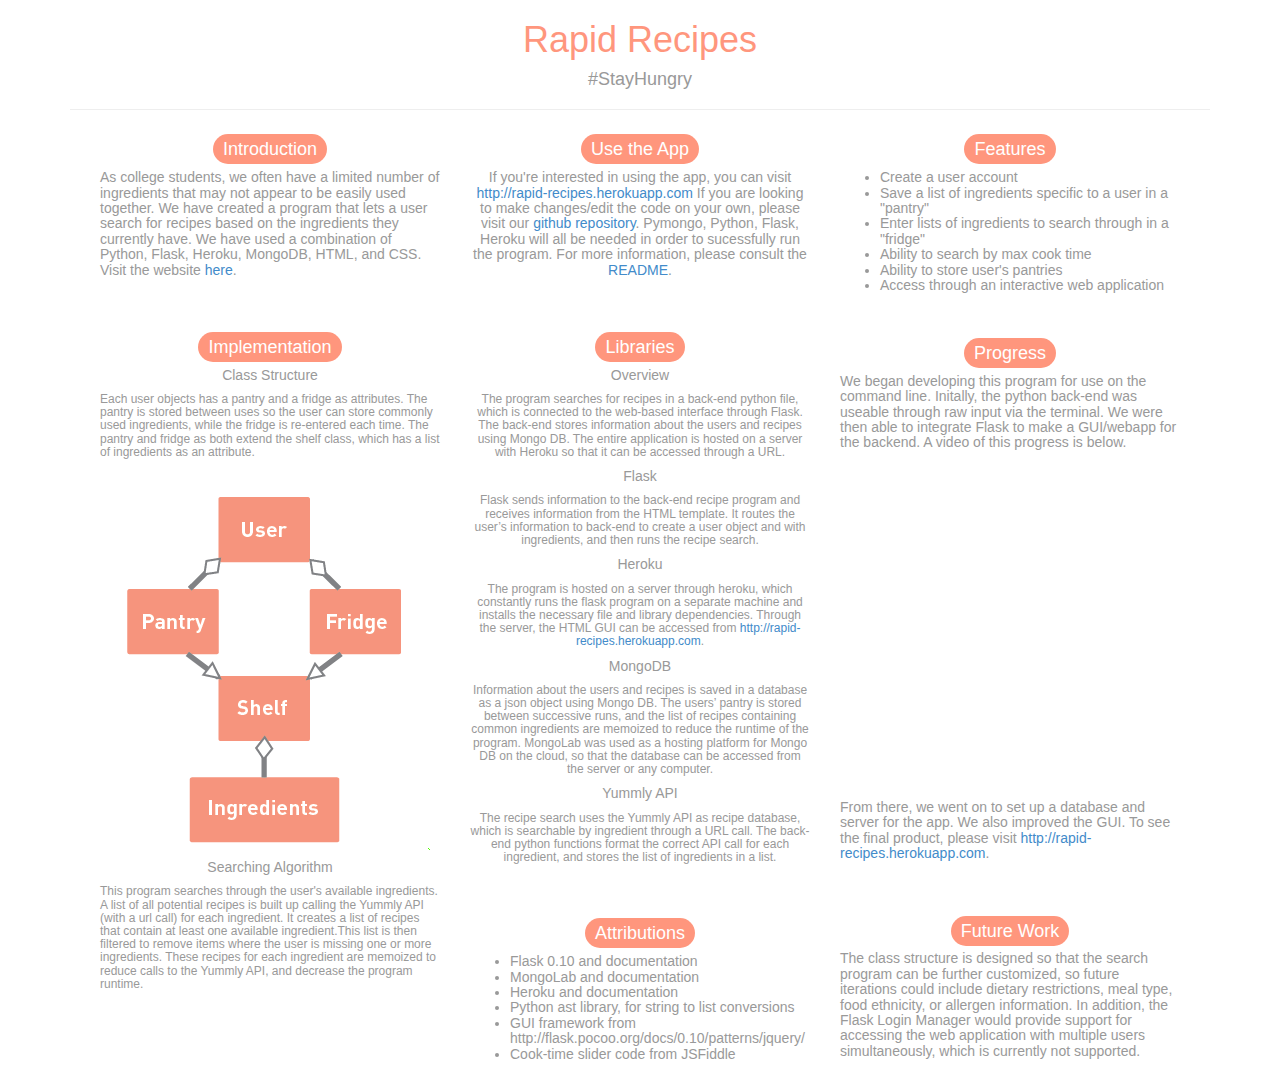
==== index.html @ 4960bc67 "more things" ====
<!DOCTYPE html>
<html lang="en">
  <head>
    <link href="../static/css/bootstrap.min.css" rel="stylesheet">
    <link href="../static/css/custom.css" rel="stylesheet">
  </head>
  <body>
    <div class="container"> 
      <div class="header">
        <center><h1> Rapid Recipes</h1>
        <h4 class = "text-muted">#StayHungry</h4>
      </center>
      </div>
      <hr/>
      <div>
          <div class="container">
            <div class="header">  
              <div class='col-md-4'>
                <center>
                <h4 class = "text-muted"><circles>Introduction</circles></h4>
              </center>
                <h5 class = "text-muted">
                  As college students, we often have a limited number of ingredients that may not appear to be easily used together. We have created a program that lets a user search for recipes based on the ingredients they currently have.  We have used a combination of Python, Flask, Heroku, MongoDB, HTML, and CSS.  Visit the website <a href = "http://rapid-recipes.herokuapp.com">here</a>.
                  <br>
                </h5>
                <br><br>
                <center>
              <h4 class = "text-muted"><circles>Implementation</circles></h4>
            </center>
                  <center>
                  <h5 class = "text-muted">Class Structure</h5>
                </center>
                <h6 class = "text-muted">Each user objects has a pantry and a fridge as attributes. The pantry is stored between uses so the user can store commonly used ingredients, while the fridge is re-entered each time. The pantry and fridge as both extend the shelf class, which has a list of ingredients as an attribute.</h6><br>
                <img src = "..\images\class.png">
                <center>
                  <h5 class = "text-muted">Searching Algorithm</h5>
                </center>
                <h6 class ="text-muted">This program searches through the user's available ingredients. A list of all potential recipes is built up calling the Yummly API (with a url call) for each ingredient. It creates a list of recipes that contain at least one available ingredient.This list is then filtered to remove items where the user is missing one or more ingredients. These recipes for each ingredient are memoized to reduce calls to the Yummly API, and decrease the program runtime.</h6><br><br>              
             </div>
            <div class='col-md-4'>
            <center>
            <h4 class = "text-muted"><circles>Use the App</circles></h4>
                <h5 class = "text-muted">
                  If you're interested in using the app, you can visit <a href = "http://rapid-recipes.herokuapp.com">http://rapid-recipes.herokuapp.com</a>
                  If you are looking to make changes/edit the code on your own, please visit our <a href ="https://github.com/aconsilvio/recipe_program">github repository</a>.  Pymongo, Python, Flask, Heroku will all be needed in order to sucessfully run the program.    For more information, please consult the <a href = "../README.md">README</a>.
                </h5>
                <br><br>
                <center>
            <h4 class = "text-muted"><circles>Libraries</circles></h4></center>
                <center>
                  <h5 class = "text-muted">Overview</h5>
                </center>
                <h6 class ="text-muted">
                  The program searches for recipes in a back-end python file, which is connected to the web-based interface through Flask. The back-end stores information about the users and recipes using Mongo DB. The entire application is hosted on a server with Heroku so that it can be accessed through a URL.
                </h6>
                <center>
                  <h5 class = "text-muted">Flask</h5>
                </center>
                <h6 class ="text-muted">
Flask sends information to the back-end recipe program and receives information from the HTML template. It routes the user’s information to back-end to create a user object and with ingredients, and then runs the recipe search.
                </h6>
                <center>
                  <h5 class = "text-muted">Heroku</h5>
                </center>
                <h6 class ="text-muted">
The program is hosted on a server through heroku, which constantly runs the flask program on a separate machine and installs the necessary file and library dependencies. Through the server, the HTML GUI can be accessed from <a href = "http://rapid-recipes.herokuapp.com">http://rapid-recipes.herokuapp.com</a>.
                </h6>
                  <center>
                  <h5 class = "text-muted">MongoDB</h5>
                </center>
                <h6 class ="text-muted">
Information about the users and recipes is saved in a database as a json object using Mongo DB. The users’ pantry is stored between successive runs, and the list of recipes containing common ingredients are memoized to reduce the runtime of the program. MongoLab was used as a hosting platform for Mongo DB on the cloud, so that the database can be accessed from the server or any computer.
                </h6>
                  <center>
                  <h5 class = "text-muted">Yummly API</h5>
                </center>
                <h6 class ="text-muted">
The recipe search uses the Yummly API as recipe database, which is searchable by ingredient through a URL call. The back-end python functions format the correct API call for each ingredient, and stores the list of ingredients in a list. 
                </h6>
                <br><br>
                 <center>
            <h4 class = "text-muted"><circles>Attributions</circles></h4>
          </center></center>
                <h5 class = "text-muted">
                  <ul>
<li>                  Flask 0.10 and documentation
<li>MongoLab and documentation
<li>Heroku and documentation
<li>Python ast library, for string to list conversions
<li>GUI framework from http://flask.pocoo.org/docs/0.10/patterns/jquery/
<li>Cook-time slider code from JSFiddle
</ul>
                </h5>          
            </div>
            <div class='col-md-4'>
              <center>
            <h4 class = "text-muted"><circles>Features</circles></h4>
          </center>
                <h5 class = "text-muted">
                  <ul>
<li>Create a user account
<li>Save a list of ingredients specific to a user in a "pantry"
<li>Enter lists of ingredients to search through in a "fridge"
<li>Ability to search by max cook time
<li>Ability to store user's pantries
<li>Access through an interactive web application
                </ul>
                <br><br>
              </h5>
                <center>
            <h4 class = "text-muted"><circles>Progress</circles></h4>
          </center>
                <h5 class = "text-muted">
                  We began developing this program for use on the command line.  Initally, the python back-end was useable through raw input via the terminal.  We were then able to integrate Flask to make a GUI/webapp for the backend.  A video of this progress is below.<br><br>

<iframe width="420" height="315" src="https://www.youtube.com/embed/gz53zR8MECc" frameborder="0" allowfullscreen></iframe>
<br><br>
                  From there, we went on to set up a database and server for the app.  We also improved the GUI.  To see the final product, please visit <a href = "http://rapid-recipes.herokuapp.com">http://rapid-recipes.herokuapp.com</a>.  
                </h5>
                <br><br>
                <center>
                <h4 class = "text-muted"><circles>Future Work</circles></h4>
              </center>
              <h5 class = "text-muted">
                The class structure is designed so that the search program can be further customized, so future iterations could include dietary restrictions, meal type, food ethnicity, or allergen information. In addition, the Flask Login Manager would provide support for accessing the web application with multiple users simultaneously, which is currently not supported. 

              </h5>
            </div>
            </div>
          </div>
          </div>
        </div>
          </form>
        </div>
      </div>
      </div>
    </div>
  </body>
</html>
---- static/css/custom.css ----
/* Slider code editing influenced form https://jsfiddle.net/leaverou/BNm8j/  */

input[type=range] {
    -webkit-appearance: none;
    background-color: silver;
    width: 200px;
    height:20px;
}

input[type="range"]::-webkit-slider-thumb {
     -webkit-appearance: none;
    background-color: #ff7452;
    opacity: 0.7;
    width: 10px;
    height: 26px;
}


.section {
	clear: both;
	padding: 0px;
	margin: 0px;
}


.group:before,
.group:after {
    content:"";
    display:table;
}
.group:after {
    clear:both;
}
.group {
    zoom:1; 
}
/* Creating column divs for images */
.col {
	display: block;
	float:left;
	margin: 1% 0 1% 1.6%;
}

.col:first-child { margin-left: 0; } 

@media only screen and (max-width: 480px) {
	.col { 
		margin: 1% 0 1% 0%;
	}
}
/* Hover code for images, based on http://stackoverflow.com/questions/19062383/css-color-overlay-on-image-hover */
.work-button {
  display: inline-block;
  background: none;
  transition: all 0.4s ease-in-out;
  padding: 0;
  width: 250px;
  height: 250px;
  position: relative;
}

.work-hover {
    float: right;
    width: 250px;
    height: 250px;
    position: relative;

}

.work-sub:hover, .work-hover:hover > .work-sub {
  background-color: #ff7452;
  opacity: .75;
  width: 250px;
  height: 250px;  
  position: absolute;

}

.work-sub {
  text-align: center;
  font-family: "Candal", Verdana, sans-serif;
  font-size: 1.5em;
  color: #fff;
  float: left;
  opacity: 0.0;
  transition: all 0.4s ease-in-out;
  width: 250px;
  height: 250px;
  position: absolute;

}

.work-sub2 {
  text-align: center;
  font-family: sans-serif;
  font-size: 1.1em;
  color: #fff;
  float: left;
  opacity: 0.0;
  transition: all 0.4s ease-in-out;
  width: 250px;
  height: 250px;
  position: absolute;

}
/* changes color of header text */
h1 {
  text-align: center;
  font-family: script,sans-serif;
  color: #ff7452;
  opacity: .75;

}
/* creates circles around text */
circles {
    border-radius: 75px;
    background: #ff7452;
    color : white;
    padding : 5px 10px;
    opacity: .75;
    /* http://stackoverflow.com/questions/9358882/how-to-make-a-circle-around-content-using-css */
}
/* adding a margin for forms */
.paddingdiv {
   margin-left: 35px;
}
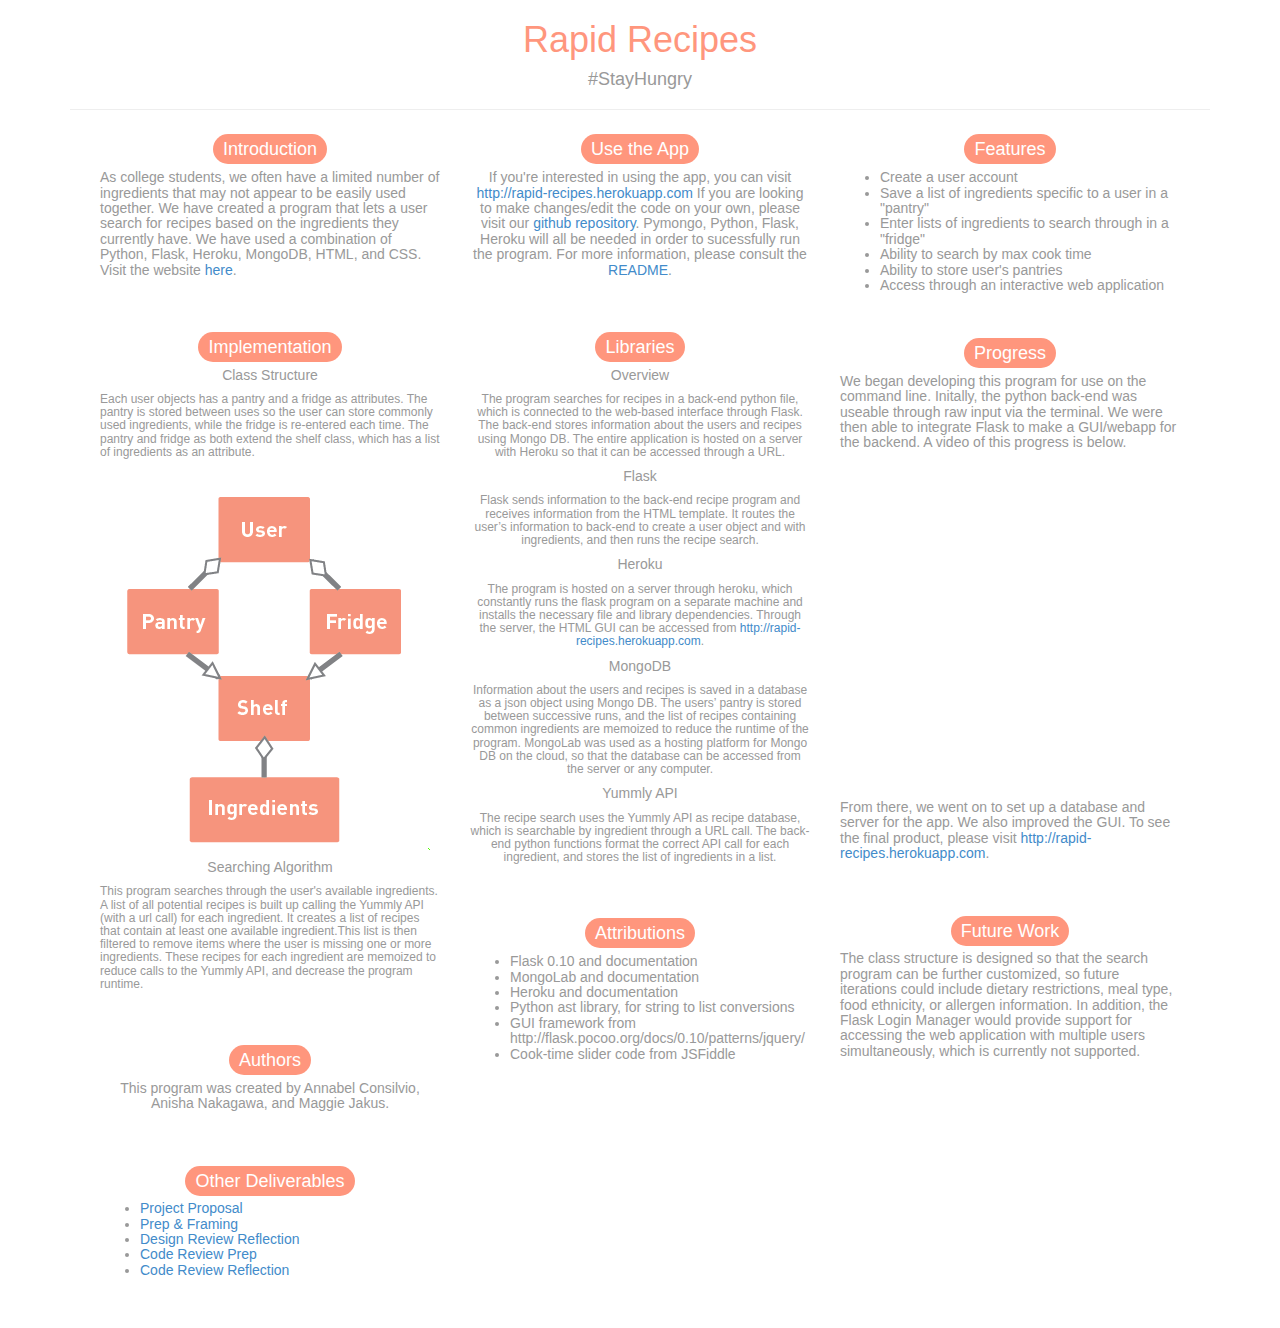
==== commit 2b0e11fc: "new index" ====
--- a/index.html
+++ b/index.html
@@ -1,8 +1,8 @@
 <!DOCTYPE html>
 <html lang="en">
   <head>
-    <link href="../static/css/bootstrap.min.css" rel="stylesheet">
-    <link href="../static/css/custom.css" rel="stylesheet">
+    <link href="./stylesheets/css/bootstrap.min.css" rel="stylesheet">
+    <link href="./stylesheets/css/custom.css" rel="stylesheet">
   </head>
   <body>
     <div class="container"> 
@@ -31,18 +31,37 @@
                   <h5 class = "text-muted">Class Structure</h5>
                 </center>
                 <h6 class = "text-muted">Each user objects has a pantry and a fridge as attributes. The pantry is stored between uses so the user can store commonly used ingredients, while the fridge is re-entered each time. The pantry and fridge as both extend the shelf class, which has a list of ingredients as an attribute.</h6><br>
-                <img src = "..\images\class.png">
+                <img src = "\images\class.png">
                 <center>
                   <h5 class = "text-muted">Searching Algorithm</h5>
                 </center>
-                <h6 class ="text-muted">This program searches through the user's available ingredients. A list of all potential recipes is built up calling the Yummly API (with a url call) for each ingredient. It creates a list of recipes that contain at least one available ingredient.This list is then filtered to remove items where the user is missing one or more ingredients. These recipes for each ingredient are memoized to reduce calls to the Yummly API, and decrease the program runtime.</h6><br><br>              
+                <h6 class ="text-muted">This program searches through the user's available ingredients. A list of all potential recipes is built up calling the Yummly API (with a url call) for each ingredient. It creates a list of recipes that contain at least one available ingredient.This list is then filtered to remove items where the user is missing one or more ingredients. These recipes for each ingredient are memoized to reduce calls to the Yummly API, and decrease the program runtime.</h6><br><br> 
+                <center>
+            <h4 class = "text-muted"><circles>Authors</circles></h4>
+                <h5 class = "text-muted">
+                 This program was created by Annabel Consilvio, Anisha Nakagawa, and Maggie Jakus.
+                </h5>
+              </center>
+                <br><br>   
+                <center>
+            <h4 class = "text-muted"><circles>Other Deliverables</circles></h4></center>
+                <h5 class = "text-muted">
+                 <ul>
+                  <li> <a href = "/images/SoftdesProjectProposal.pdf">Project Proposal</a>
+                  <li> <a href = "/images/PreparationandFraming.pdf">Prep & Framing</a>
+                  <li> <a href = "/images/DesignReviewReflection.pdf">Design Review Reflection</a>
+                  <li> <a href = "/images/SoftDesCodeReview.pdf">Code Review Prep</a>
+                  <li> <a href = "/images/CodeReviewReflection.pdf">Code Review Reflection</a>
+                 </ul>
+                </h5>
+                <br><br>            
              </div>
             <div class='col-md-4'>
             <center>
             <h4 class = "text-muted"><circles>Use the App</circles></h4>
                 <h5 class = "text-muted">
                   If you're interested in using the app, you can visit <a href = "http://rapid-recipes.herokuapp.com">http://rapid-recipes.herokuapp.com</a>
-                  If you are looking to make changes/edit the code on your own, please visit our <a href ="https://github.com/aconsilvio/recipe_program">github repository</a>.  Pymongo, Python, Flask, Heroku will all be needed in order to sucessfully run the program.    For more information, please consult the <a href = "../README.md">README</a>.
+                  If you are looking to make changes/edit the code on your own, please visit our <a href ="https://github.com/aconsilvio/recipe_program">github repository</a>.  Pymongo, Python, Flask, Heroku will all be needed in order to sucessfully run the program.    For more information, please consult the <a href = "/README.md">README</a>.
                 </h5>
                 <br><br>
                 <center>
@@ -136,4 +155,4 @@
       </div>
     </div>
   </body>
-</html>
+</html>--- a/stylesheets/css/custom.css
+++ b/stylesheets/css/custom.css
@@ -0,0 +1,126 @@
+/* Slider code editing influenced form https://jsfiddle.net/leaverou/BNm8j/  */
+
+input[type=range] {
+    -webkit-appearance: none;
+    background-color: silver;
+    width: 200px;
+    height:20px;
+}
+
+input[type="range"]::-webkit-slider-thumb {
+     -webkit-appearance: none;
+    background-color: #ff7452;
+    opacity: 0.7;
+    width: 10px;
+    height: 26px;
+}
+
+
+.section {
+	clear: both;
+	padding: 0px;
+	margin: 0px;
+}
+
+
+.group:before,
+.group:after {
+    content:"";
+    display:table;
+}
+.group:after {
+    clear:both;
+}
+.group {
+    zoom:1; 
+}
+/* Creating column divs for images */
+.col {
+	display: block;
+	float:left;
+	margin: 1% 0 1% 1.6%;
+}
+
+.col:first-child { margin-left: 0; } 
+
+@media only screen and (max-width: 480px) {
+	.col { 
+		margin: 1% 0 1% 0%;
+	}
+}
+/* Hover code for images, based on http://stackoverflow.com/questions/19062383/css-color-overlay-on-image-hover */
+.work-button {
+  display: inline-block;
+  background: none;
+  transition: all 0.4s ease-in-out;
+  padding: 0;
+  width: 250px;
+  height: 250px;
+  position: relative;
+}
+
+.work-hover {
+    float: right;
+    width: 250px;
+    height: 250px;
+    position: relative;
+
+}
+
+.work-sub:hover, .work-hover:hover > .work-sub {
+  background-color: #ff7452;
+  opacity: .75;
+  width: 250px;
+  height: 250px;  
+  position: absolute;
+
+}
+
+.work-sub {
+  text-align: center;
+  font-family: "Candal", Verdana, sans-serif;
+  font-size: 1.5em;
+  color: #fff;
+  float: left;
+  opacity: 0.0;
+  transition: all 0.4s ease-in-out;
+  width: 250px;
+  height: 250px;
+  position: absolute;
+
+}
+
+.work-sub2 {
+  text-align: center;
+  font-family: sans-serif;
+  font-size: 1.1em;
+  color: #fff;
+  float: left;
+  opacity: 0.0;
+  transition: all 0.4s ease-in-out;
+  width: 250px;
+  height: 250px;
+  position: absolute;
+
+}
+/* changes color of header text */
+h1 {
+  text-align: center;
+  font-family: script,sans-serif;
+  color: #ff7452;
+  opacity: .75;
+
+}
+/* creates circles around text */
+circles {
+    border-radius: 75px;
+    background: #ff7452;
+    color : white;
+    padding : 5px 10px;
+    opacity: .75;
+    /* http://stackoverflow.com/questions/9358882/how-to-make-a-circle-around-content-using-css */
+}
+/* adding a margin for forms */
+.paddingdiv {
+   margin-left: 35px;
+}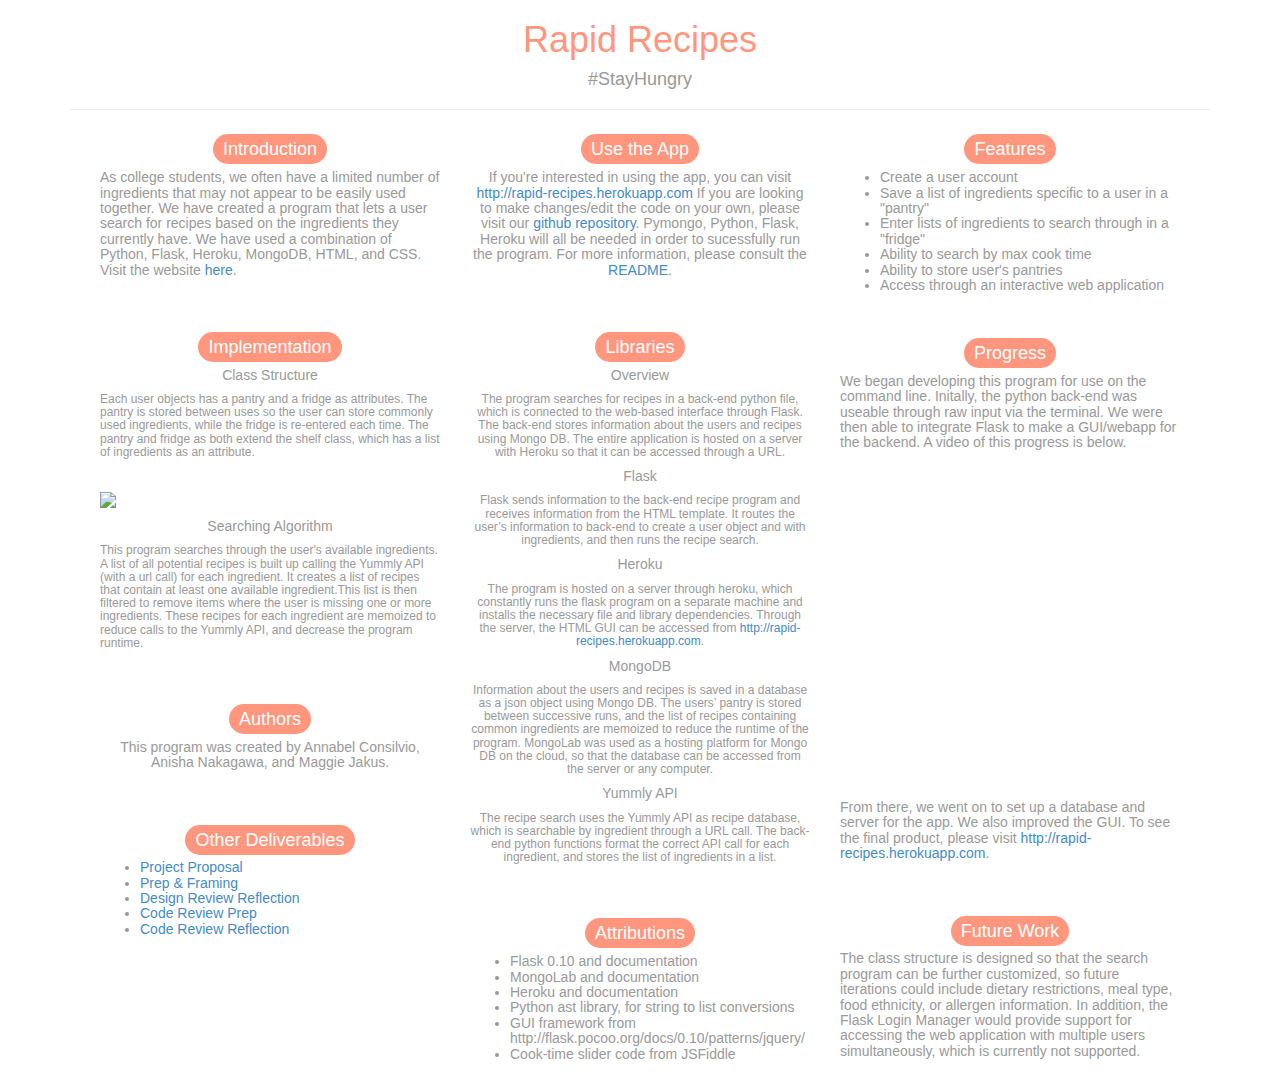
==== commit ce7aaca2: "change image ref directory" ====
--- a/index.html
+++ b/index.html
@@ -31,7 +31,7 @@
                   <h5 class = "text-muted">Class Structure</h5>
                 </center>
                 <h6 class = "text-muted">Each user objects has a pantry and a fridge as attributes. The pantry is stored between uses so the user can store commonly used ingredients, while the fridge is re-entered each time. The pantry and fridge as both extend the shelf class, which has a list of ingredients as an attribute.</h6><br>
-                <img src = "\images\class.png">
+                <img src = "\recipe_program\images\class.png">
                 <center>
                   <h5 class = "text-muted">Searching Algorithm</h5>
                 </center>
@@ -47,11 +47,11 @@
             <h4 class = "text-muted"><circles>Other Deliverables</circles></h4></center>
                 <h5 class = "text-muted">
                  <ul>
-                  <li> <a href = "/images/SoftdesProjectProposal.pdf">Project Proposal</a>
-                  <li> <a href = "/images/PreparationandFraming.pdf">Prep & Framing</a>
-                  <li> <a href = "/images/DesignReviewReflection.pdf">Design Review Reflection</a>
-                  <li> <a href = "/images/SoftDesCodeReview.pdf">Code Review Prep</a>
-                  <li> <a href = "/images/CodeReviewReflection.pdf">Code Review Reflection</a>
+                  <li> <a href = "/recipe_program/images/SoftdesProjectProposal.pdf">Project Proposal</a>
+                  <li> <a href = "/recipe_program/images/PreparationandFraming.pdf">Prep & Framing</a>
+                  <li> <a href = "/recipe_program/images/DesignReviewReflection.pdf">Design Review Reflection</a>
+                  <li> <a href = "/recipe_program/images/SoftDesCodeReview.pdf">Code Review Prep</a>
+                  <li> <a href = "/recipe_program/images/CodeReviewReflection.pdf">Code Review Reflection</a>
                  </ul>
                 </h5>
                 <br><br>            
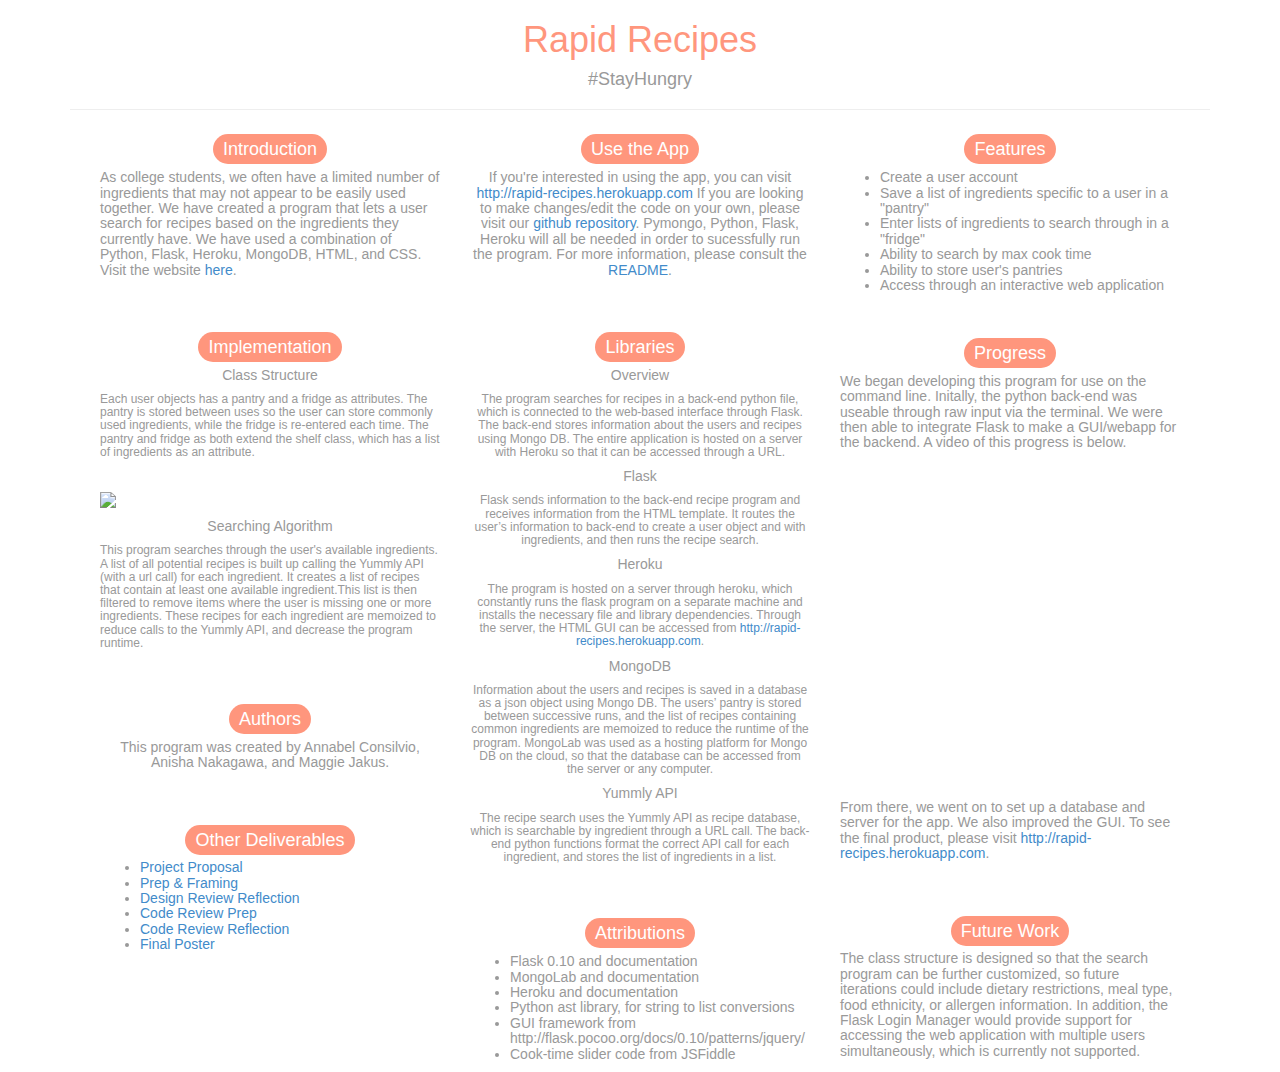
==== commit 046e28e5: "upload poster pdf" ====
--- a/index.html
+++ b/index.html
@@ -31,7 +31,7 @@
                   <h5 class = "text-muted">Class Structure</h5>
                 </center>
                 <h6 class = "text-muted">Each user objects has a pantry and a fridge as attributes. The pantry is stored between uses so the user can store commonly used ingredients, while the fridge is re-entered each time. The pantry and fridge as both extend the shelf class, which has a list of ingredients as an attribute.</h6><br>
-                <img src = "\recipe_program\images\class.png">
+                <img src = "/recipe_program/images/class.png">
                 <center>
                   <h5 class = "text-muted">Searching Algorithm</h5>
                 </center>
@@ -52,6 +52,7 @@
                   <li> <a href = "/recipe_program/images/DesignReviewReflection.pdf">Design Review Reflection</a>
                   <li> <a href = "/recipe_program/images/SoftDesCodeReview.pdf">Code Review Prep</a>
                   <li> <a href = "/recipe_program/images/CodeReviewReflection.pdf">Code Review Reflection</a>
+                  <li> <a href = "/recipe_program/images/softdesposterfinal.pdf">Final Poster</a>
                  </ul>
                 </h5>
                 <br><br>            
@@ -61,7 +62,7 @@
             <h4 class = "text-muted"><circles>Use the App</circles></h4>
                 <h5 class = "text-muted">
                   If you're interested in using the app, you can visit <a href = "http://rapid-recipes.herokuapp.com">http://rapid-recipes.herokuapp.com</a>
-                  If you are looking to make changes/edit the code on your own, please visit our <a href ="https://github.com/aconsilvio/recipe_program">github repository</a>.  Pymongo, Python, Flask, Heroku will all be needed in order to sucessfully run the program.    For more information, please consult the <a href = "/README.md">README</a>.
+                  If you are looking to make changes/edit the code on your own, please visit our <a href ="https://github.com/aconsilvio/recipe_program">github repository</a>.  Pymongo, Python, Flask, Heroku will all be needed in order to sucessfully run the program.    For more information, please consult the <a href = "/recipe_program/README.md">README</a>.
                 </h5>
                 <br><br>
                 <center>
